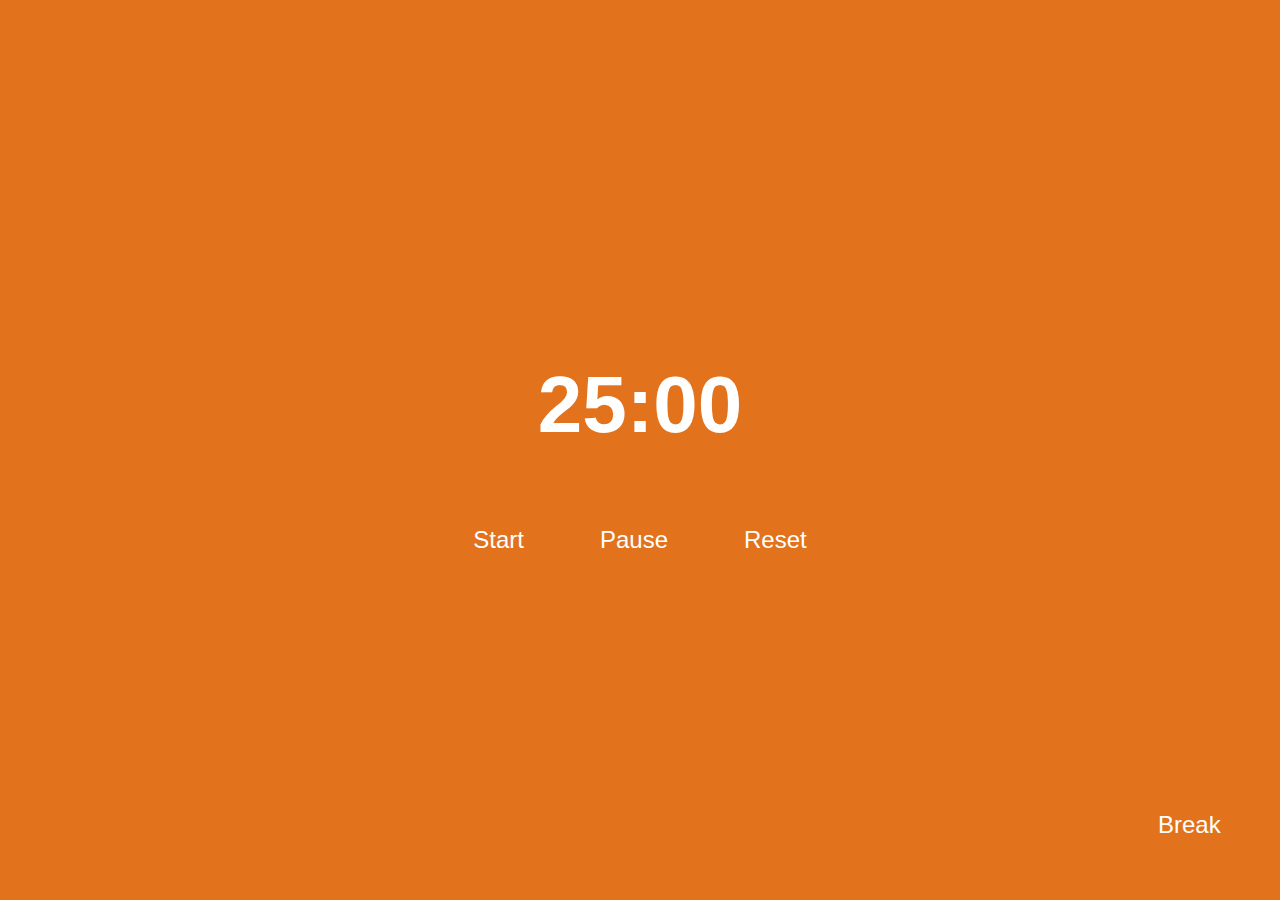
==== src/sunset-timer.html @ fe39ef04 "Create base JS, add work/break button, update HTML" ====
<!DOCTYPE html>
<html lang="en">
<head>
    <meta charset="UTF-8">
    <title>Sunset Timer</title>
    <script src="scripts.js"></script>
    <link rel="stylesheet" href="styles.css">
</head>
<body>
    <div id="timer">
        <h1 id="timerText">25:00</h1>
    </div>
    <div id="timerButtons">
        <button class="button" onclick="start()">Start</button>
        <button class="button" onclick="stop()">Pause</button>
        <button class="button" onclick="reset()">Reset</button>
    </div>
    <div id="toggleWorkBreak">
        <button id="toggleWorkBreakButton" onclick="toggleWorkBreak()">Break</button>
    </div>
</body>
</html>
---- src/styles.css ----
body {
    background-color: #E2721C;
    color: #FFFFFF;
}

.button {
    background-color: transparent;
    border: none;
    color: #FFFFFF;
    cursor: pointer;
    font-family: Helvetica, Arial, sans-serif;
    font-size: 1.5em;
    margin-left: 30px;
    margin-right: 30px;
    outline: none;
}

.button:hover {
    
}

#toggleWorkBreak {
    position: absolute;
    right: 10%;
    bottom: 10%;
    transform: translate(100%, 100%);
}

#toggleWorkBreakButton {
    background-color: transparent;
    border: none;
    color: #FFFFFF;
    cursor: pointer;
    font-family: Helvetica, Arial, sans-serif;
    font-size: 1.5em;
    outline: none;
}

#timerButtons {
    position: absolute;
    right: 50%;
    bottom: 40%;
    transform: translate(50%, 50%);
}

#timer {
    position: absolute;
    right: 50%;
    bottom: 55%;
    transform: translate(50%, 50%);
    /*text-align: center;
    vertical-align: middle;*/
}

#timerText {
    font-family: Helvetica, Arial, sans-serif;
    font-size: 5em;
}
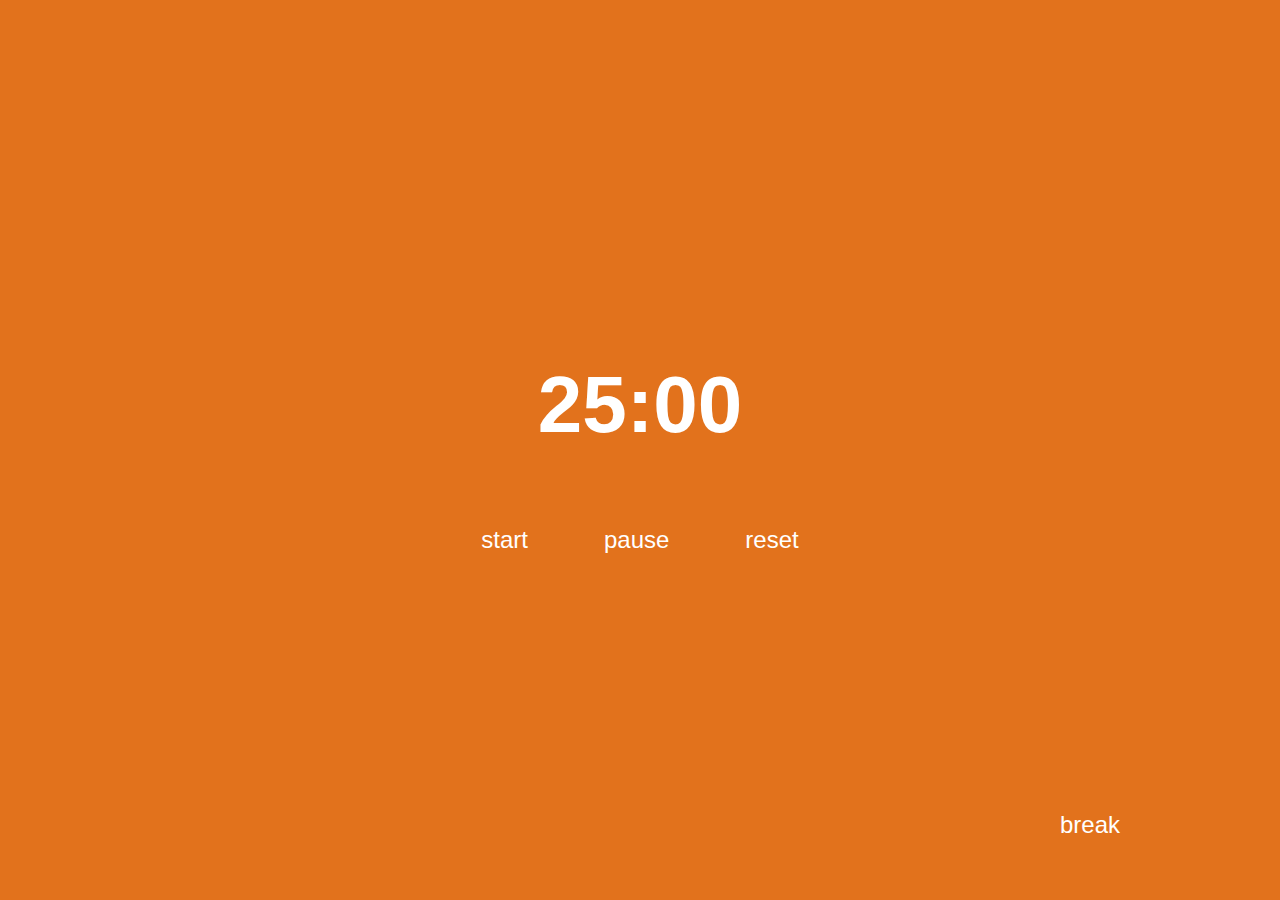
==== commit 4117208f: "Remove some old code, add working toggle button" ====
--- a/src/sunset-timer.html
+++ b/src/sunset-timer.html
@@ -1,22 +1,25 @@
 <!DOCTYPE html>
-<html lang="en">
+<html lang='en'>
+
 <head>
-    <meta charset="UTF-8">
+    <meta charset='UTF-8'>
     <title>Sunset Timer</title>
-    <script src="scripts.js"></script>
-    <link rel="stylesheet" href="styles.css">
+    <script src='scripts.js'></script>
+    <link rel='stylesheet' href='styles.css'>
 </head>
+
 <body>
-    <div id="timer">
-        <h1 id="timerText">25:00</h1>
+    <div id='timer'>
+        <h1 id='time'>25:00</h1>
     </div>
-    <div id="timerButtons">
-        <button class="button" onclick="start()">Start</button>
-        <button class="button" onclick="stop()">Pause</button>
-        <button class="button" onclick="reset()">Reset</button>
+    <div id='timerButtons'>
+        <button class='button' onclick='start()'>start</button>
+        <button class='button' onclick='stop()'>pause</button>
+        <button class='button' onclick='reset()'>reset</button>
     </div>
-    <div id="toggleWorkBreak">
-        <button id="toggleWorkBreakButton" onclick="toggleWorkBreak()">Break</button>
+    <div id='toggleWorkBreak'>
+        <button id='toggleWorkBreakButton' class='button'>break</button>
     </div>
 </body>
+
 </html>--- a/src/styles.css
+++ b/src/styles.css
@@ -1,6 +1,7 @@
 body {
     background-color: #E2721C;
     color: #FFFFFF;
+    transition: 1s;
 }
 
 .button {
@@ -21,19 +22,9 @@
 
 #toggleWorkBreak {
     position: absolute;
-    right: 10%;
+    right: 20%;
     bottom: 10%;
     transform: translate(100%, 100%);
-}
-
-#toggleWorkBreakButton {
-    background-color: transparent;
-    border: none;
-    color: #FFFFFF;
-    cursor: pointer;
-    font-family: Helvetica, Arial, sans-serif;
-    font-size: 1.5em;
-    outline: none;
 }
 
 #timerButtons {
@@ -52,7 +43,7 @@
     vertical-align: middle;*/
 }
 
-#timerText {
+#time {
     font-family: Helvetica, Arial, sans-serif;
     font-size: 5em;
 }
